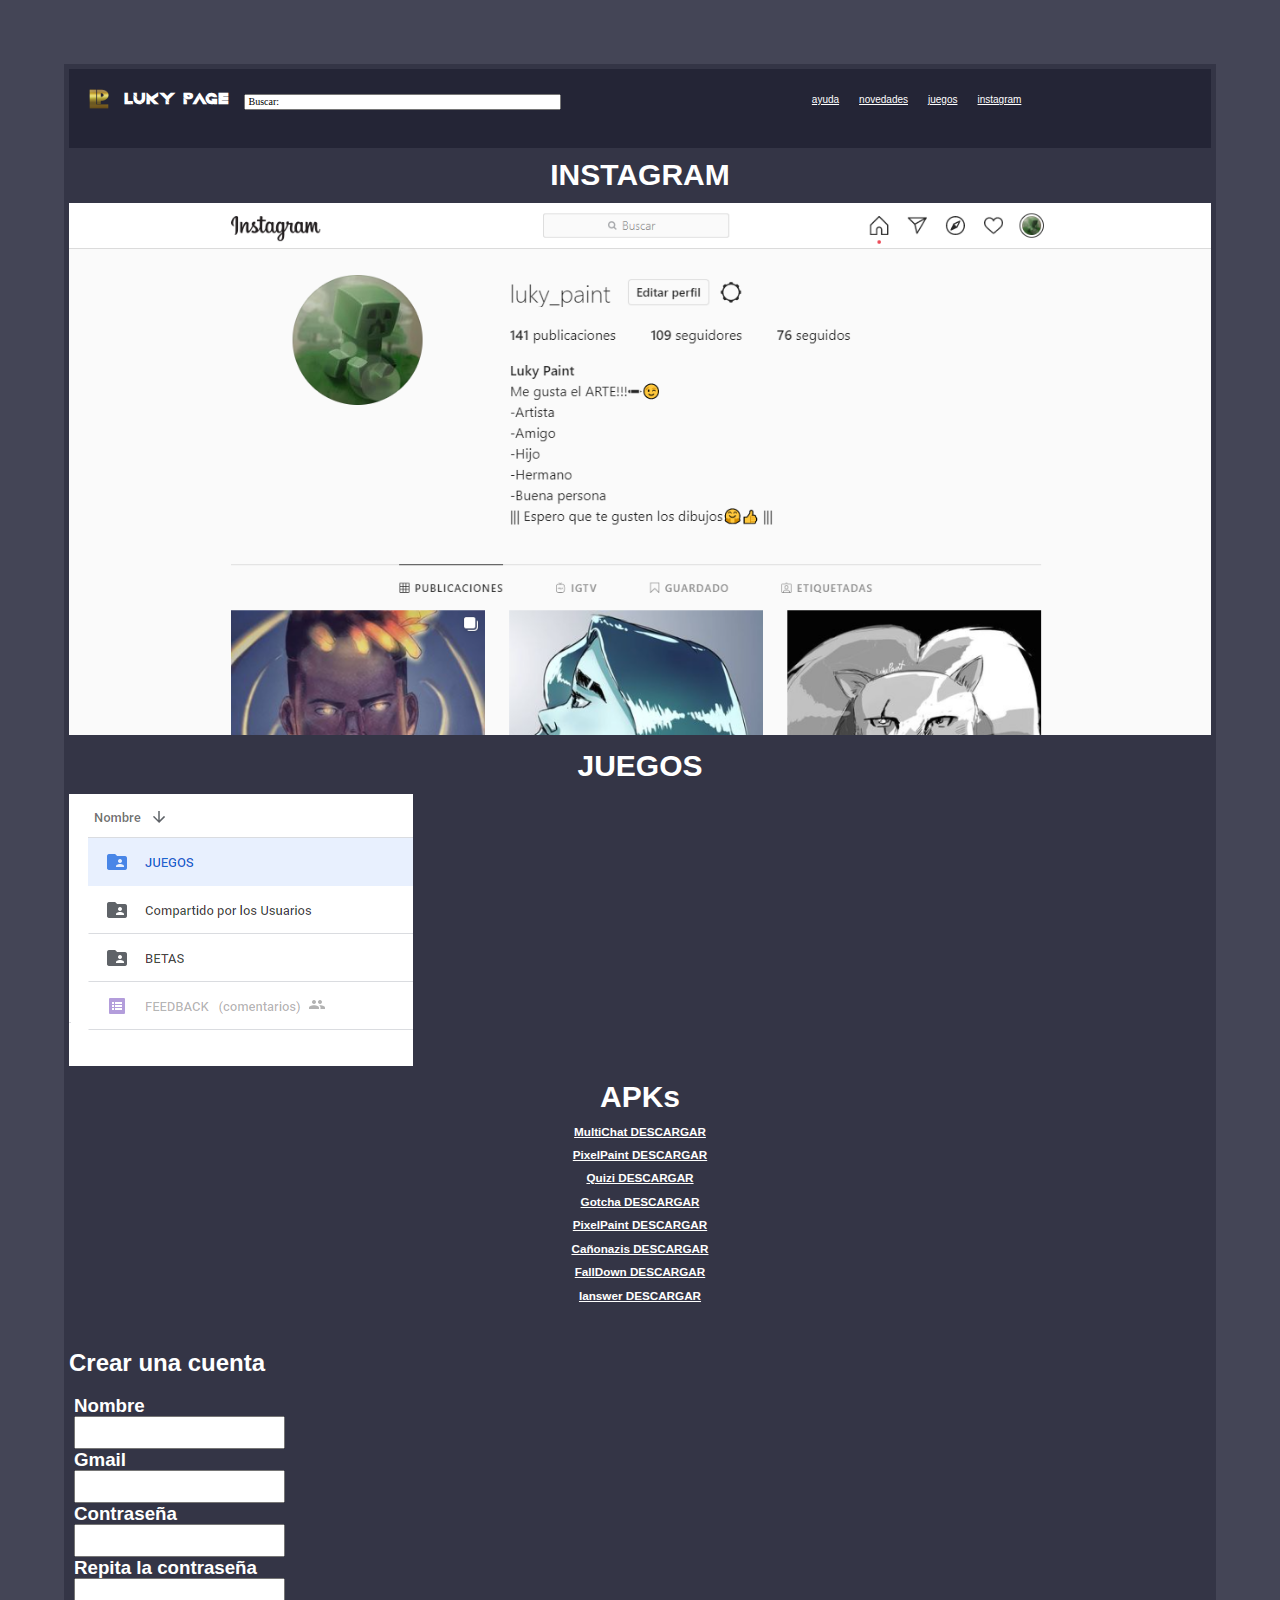
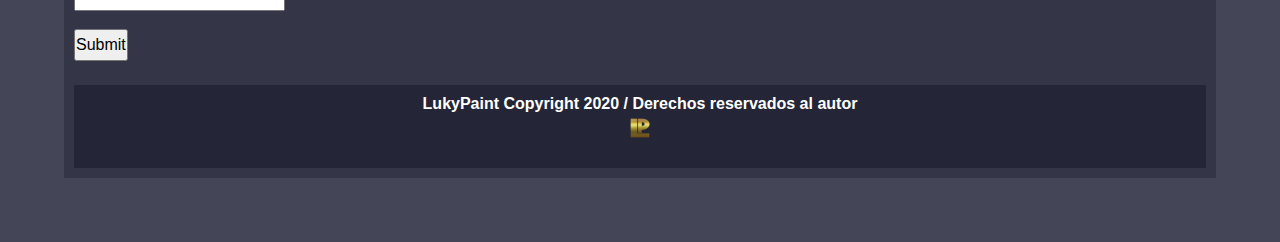
==== index.html @ 3e4b097c "Add files via upload" ====
<!DOCTYPE html>
<html>
	<head>
		<title>LukyPage</title>
		<link rel="icon" href="img/icon.ico">
		<meta charset="utf-8">
		<meta name="keywords" content="dibujos,juegos">
		<meta name="description" content="Una pagina dedicada a la publicacion de juegos y dibujos">
		<meta name="author" content="Lucas">
		<meta name="copyright" content="LukyPaint Estudios">
		<link rel="stylesheet" type="text/css" href="css/normalize.css">
		<link rel="stylesheet" type="text/css" href="css/styles.css">
		

	</head>
	<body>
		<header>
			<div id="corner">
				<img src="img/icon.ico" class="icon">
				<h2 id="corner_title">LUKY PAGE</h2>
			</div>
			<nav>
				<div class="nav">
					<input type="text" name="search_bar" value=" Buscar:" class="nav__input">
					<a  class="links" href="#instagram">instagram</a>
					<a  class="links" href="#juegos">juegos</a>
					<a  class="links" href="#novedades">novedades</a>
					<a  class="links" href="#ayuda">ayuda</a>
				</div>
			</nav>
			<br>
		</header>

		<article>
			<section>
				<h2 class="subtitle">INSTAGRAM</h2>
				<a href="https://www.instagram.com/luky_paint/" target="_BLANC">
					<img src="img/instagram_home.png" alt="LukyPaint" title="LukyPaint"></a>
				<br>
			</section>
			<section>
				<h2 class="subtitle">JUEGOS</h2>
				<a href="https://drive.google.com/drive/folders/1gqIs5-WmAUTlxxt8w4AUnnCJ4cVDvZ0m" target="_BLANC">
					<img src="img/drive_home.png">
				</a>
				<h2 class="subtitle">APKs</h2>
				<div class="download">
					<h3 class="redir" ><a href="https://drive.google.com/uc?export=download&id=1uzgHk_9izkgJa6YT2xoQW-MBAAtiw7QH">MultiChat DESCARGAR</a></h3>
					<h3 class="redir" ><a href="https://drive.google.com/uc?export=download&id=1XtbHTIsoQXTO5qyi4cbu5I8ox29gAK29">PixelPaint DESCARGAR</a></h3>
					<h3 class="redir" ><a href="https://drive.google.com/uc?export=download&id=1pipXx8bYft1a0W8VQsd9_dCOFUGs6WpN">Quizi DESCARGAR</a></h3>
					<h3 class="redir" ><a href="https://drive.google.com/uc?export=download&id=1aBB_kjfWUIrjfwho7vjEoA0uZGn3oqw-">Gotcha DESCARGAR</a></h3>
					<h3 class="redir" ><a href="https://drive.google.com/uc?export=download&id=1XtbHTIsoQXTO5qyi4cbu5I8ox29gAK29">PixelPaint DESCARGAR</a></h3>
					<h3 class="redir" ><a href="https://drive.google.com/uc?export=download&id=1EkO6v5o8i-t8AFTUP6A1JXVQLRcrqeaH">Cañonazis DESCARGAR</a></h3>
					<h3 class="redir" ><a href="https://drive.google.com/uc?export=download&id=1yMLuEtmQgRGw47YqL36Vw4e-INMJLvhJ">FallDown DESCARGAR</a></h3>
					<h3 class="redir" ><a href="https://drive.google.com/uc?export=download&id=1W6yQ1pTzDhVqmR9MBpvlquk7xP3Z8tAS">Ianswer DESCARGAR</a></h3>
				</div>
				<br><br>
			</section>
		</article>

		<aside>
			<h2>Crear una cuenta</h2>
			<br>
			<form method="post">
				<h3>Nombre</h3>
				<input class="input_bar" type="text" name="username" required="">
				<h3>Gmail</h3>
				<input class="input_bar" type="email" name="email" required="">
				<h3>Contraseña</h3>
				<input class="input_bar" type="password" name="pass" required="">
				<h3>Repita la contraseña</h3>
				<input class="input_bar" type="password" name="repass" required="">
				<br><br>
				<input type="submit" class="input_bar">

			</form>
		</aside>

		<br>

		<footer>
			<div class="end">
				<h4>LukyPaint Copyright 2020 / Derechos reservados al autor</h4>
				<img src="img/icon.ico" class="icon">
			</div>
		</footer>

	</body>
</html>
---- css/styles.css ----
@font-face {
    font-family: 'quantum';
    font-style: normal;
    font-weight: 200;
    src: local('quantum'),
        url(../fonts/quantum.woff2) format('woff2');

}

html {
	background-color: #444556;
	padding: 5%;
}

* {
	font-family: sans-serif;
	color: white;
}

.icon {
	padding: 5px;
	width: 30px;
	height: 30px;
}

header {
	padding: 5px;
	background-color: #242536;
}

body {
	padding: 5px;
	background-color: #343546;
}

.nav__input {
	width: 40%;
	margin: 10px 5px;
	float: left;
	color: black;
}

.nav {
	font-family: "arial_narrow";
	font-size: 10px;
	padding-top: 10px;
	display: inline-block;
	width: 70%;
	color: white;
}

.links {
	vertical-align: middle;
	margin: 10px 10px 15px;
	float: right;
}

#corner{
	display: flex;
  	align-items: center;
	padding: 10px;
	float: left;
	width: 30%
	margin: 10px 5px;
 
}

#corner_title {
	float: right;
	font-family: "quantum";
	font-weight: 50px;
	font-size: 16px;
	margin-left: 10px;
	text-align: center;
}

.subtitle {
	margin: 10px;
	align-items: center;
	text-align: center;
	font-size: 30px;
}

.end {
	align-items: center;
	text-align: center;
	margin: 5px;
	padding: 10px;
	padding-bottom: 20px;
	background-color: #242536;
}

.input_bar {
	color: black;
	padding-top: 5px;
	padding-bottom: 5px;
}

.download {
	margin-top: 10px;
	font-size: 10px;

}

.redir {
	align-content: center;
	text-align: center;
	margin: 10px;
}

form {
	margin-left: 5px;
}
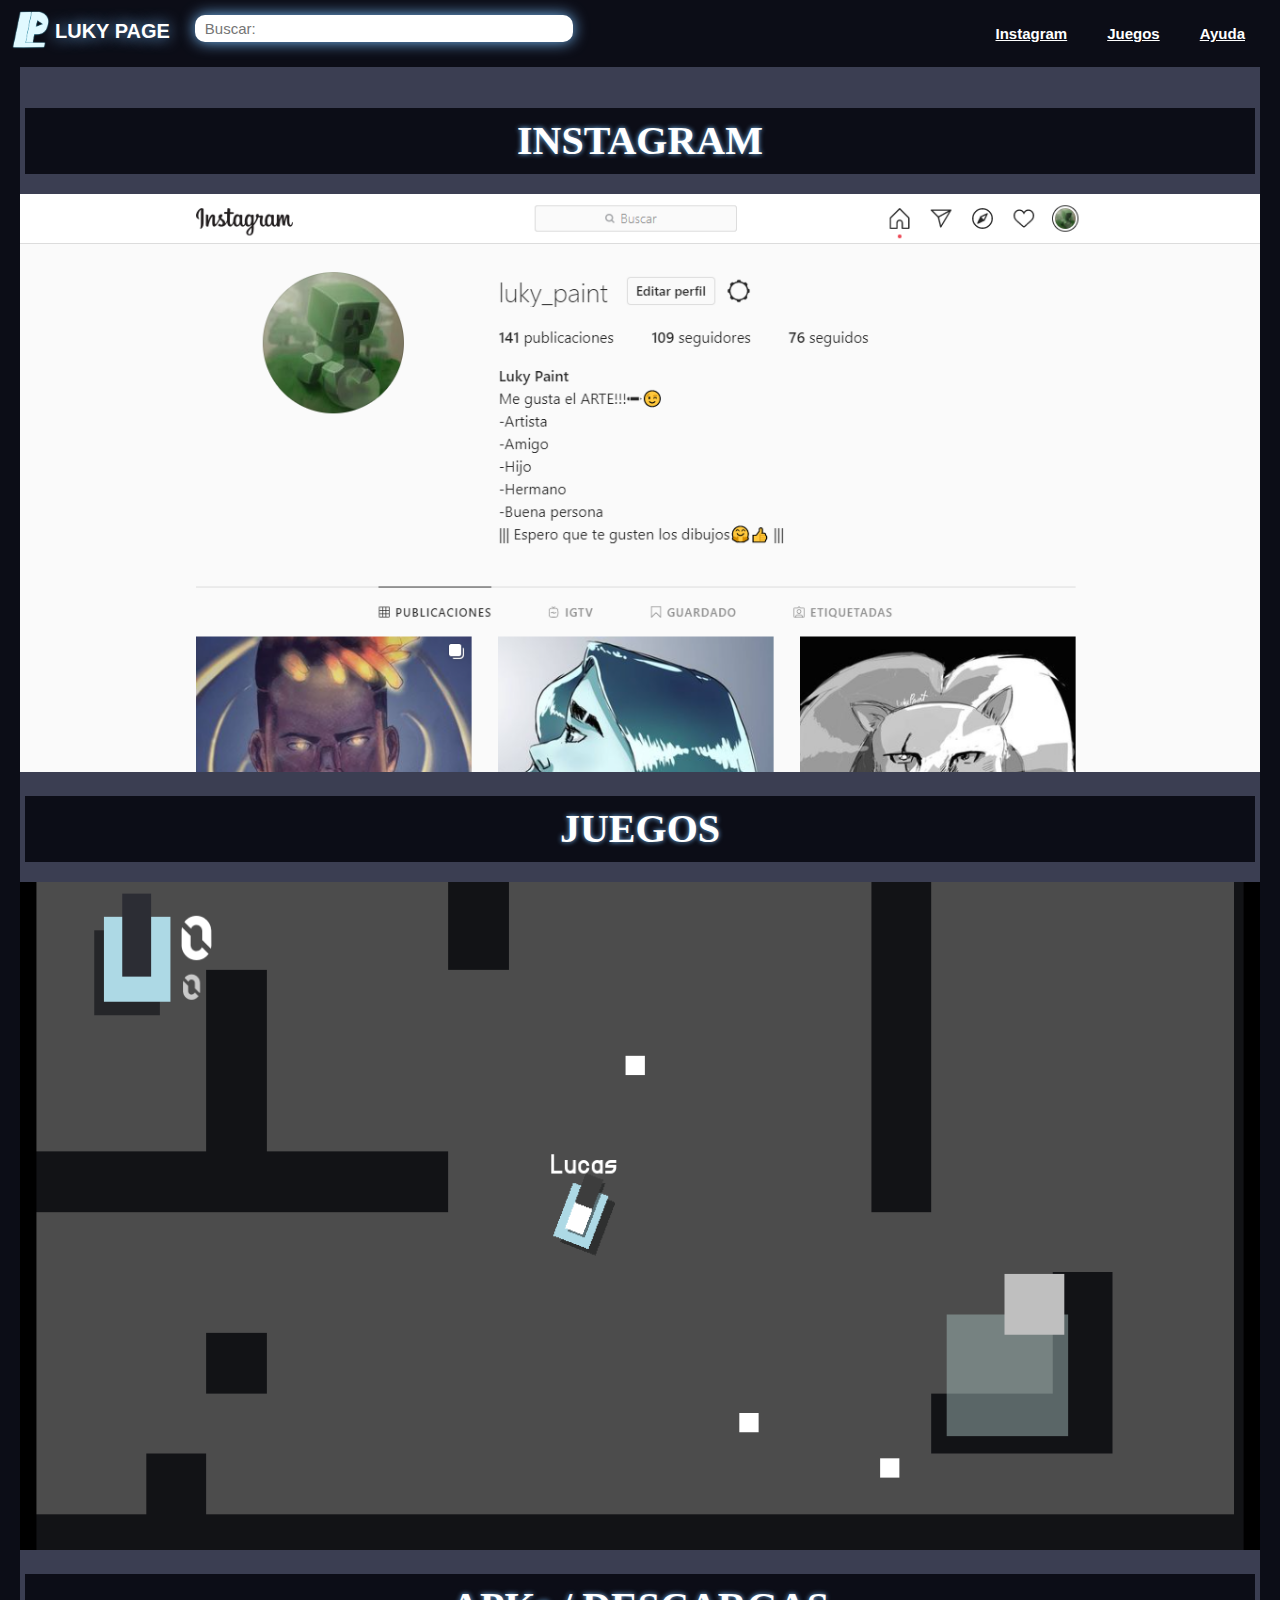
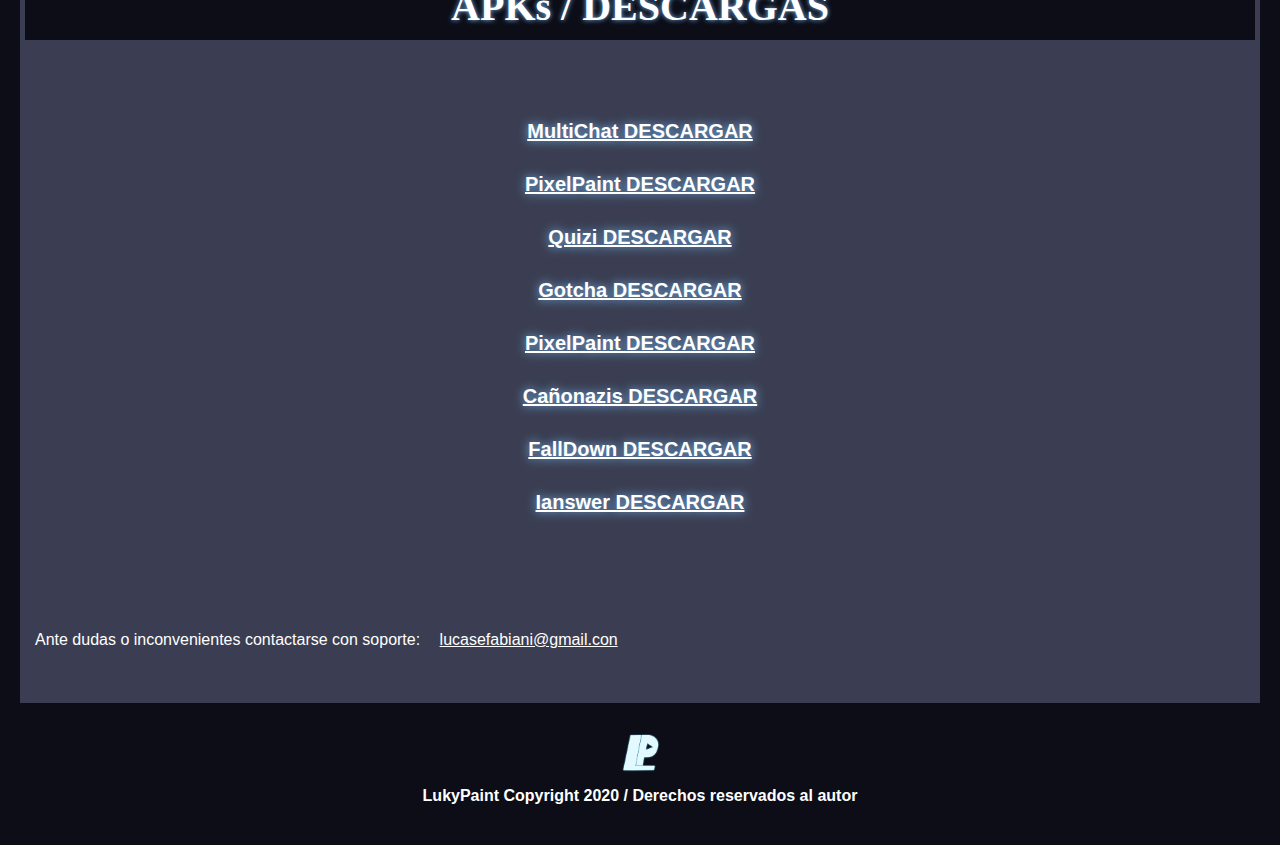
==== commit 0adc7d6f: "Add files via upload" ====
--- a/index.html
+++ b/index.html
@@ -2,7 +2,7 @@
 <html>
 	<head>
 		<title>LukyPage</title>
-		<link rel="icon" href="img/icon.ico">
+		<link rel="icon" href="img/icon.png">
 		<meta charset="utf-8">
 		<meta name="keywords" content="dibujos,juegos">
 		<meta name="description" content="Una pagina dedicada a la publicacion de juegos y dibujos">
@@ -15,75 +15,58 @@
 	</head>
 	<body>
 		<header>
-			<div id="corner">
-				<img src="img/icon.ico" class="icon">
-				<h2 id="corner_title">LUKY PAGE</h2>
+			<div class="main_bar">
+				<div class="corner_title">
+					<img src="img/icon.png" class="icon">
+					<h1>luky page</h1>
+				</div>
+				<input type="text"placeholder="Buscar:" class="search_bar">
+				<div class="main_bar__links">
+					<h4><a href="#ayuda">Ayuda</a></h4>
+					<h4><a href="#juegos">Juegos</a></h4>
+					<h4><a href="#instagram">Instagram</a></h4>
+				</div>
 			</div>
-			<nav>
-				<div class="nav">
-					<input type="text" name="search_bar" value=" Buscar:" class="nav__input">
-					<a  class="links" href="#instagram">instagram</a>
-					<a  class="links" href="#juegos">juegos</a>
-					<a  class="links" href="#novedades">novedades</a>
-					<a  class="links" href="#ayuda">ayuda</a>
+		</header>
+		<div class="space"></div>
+		<div class="body">
+			<article>
+				<section>
+					<h2 class="subtitle" id="instagram">INSTAGRAM</h2>
+					<a href="https://www.instagram.com/luky_paint/" target="_BLANC">
+						<img src="img/instagram_home.png" alt="LukyPaint" title="LukyPaint"></a>
+					<br>
+				</section>
+				<section>
+					<h2 class="subtitle" id="juegos">JUEGOS</h2>
+					<a href="https://drive.google.com/drive/folders/1gqIs5-WmAUTlxxt8w4AUnnCJ4cVDvZ0m" target="_BLANC">
+						<img style="width: 100%"   src="img/drive_home.png">
+					</a>
+					<h2 class="subtitle">APKs / DESCARGAS</h2>
+					<div class="download_links">
+						<h3><a href="https://drive.google.com/uc?export=download&id=1uzgHk_9izkgJa6YT2xoQW-MBAAtiw7QH">MultiChat DESCARGAR</a></h3>
+						<h3><a href="https://drive.google.com/uc?export=download&id=1XtbHTIsoQXTO5qyi4cbu5I8ox29gAK29">PixelPaint DESCARGAR</a></h3>
+						<h3><a href="https://drive.google.com/uc?export=download&id=1pipXx8bYft1a0W8VQsd9_dCOFUGs6WpN">Quizi DESCARGAR</a></h3>
+						<h3><a href="https://drive.google.com/uc?export=download&id=1aBB_kjfWUIrjfwho7vjEoA0uZGn3oqw-">Gotcha DESCARGAR</a></h3>
+						<h3><a href="https://drive.google.com/uc?export=download&id=1XtbHTIsoQXTO5qyi4cbu5I8ox29gAK29">PixelPaint DESCARGAR</a></h3>
+						<h3><a href="https://drive.google.com/uc?export=download&id=1EkO6v5o8i-t8AFTUP6A1JXVQLRcrqeaH">Cañonazis DESCARGAR</a></h3>
+						<h3><a href="https://drive.google.com/uc?export=download&id=1yMLuEtmQgRGw47YqL36Vw4e-INMJLvhJ">FallDown DESCARGAR</a></h3>
+						<h3><a href="https://drive.google.com/uc?export=download&id=1W6yQ1pTzDhVqmR9MBpvlquk7xP3Z8tAS">Ianswer DESCARGAR</a></h3>
+					</div>
+					<br><br>
+					<p id="ayuda" >Ante dudas o inconvenientes contactarse con soporte: <a href="https://mail.google.com/mail/?tab=wm&authuser=0&ogbl">lucasefabiani@gmail.con</a></p>
+				</section>
+			</article>
+
+			<br>
+
+			<footer>
+				<div class="footer">
+					<img src="img/icon.png">
+					<h4>LukyPaint Copyright 2020 / Derechos reservados al autor</h4>
+					
 				</div>
-			</nav>
-			<br>
-		</header>
-
-		<article>
-			<section>
-				<h2 class="subtitle">INSTAGRAM</h2>
-				<a href="https://www.instagram.com/luky_paint/" target="_BLANC">
-					<img src="img/instagram_home.png" alt="LukyPaint" title="LukyPaint"></a>
-				<br>
-			</section>
-			<section>
-				<h2 class="subtitle">JUEGOS</h2>
-				<a href="https://drive.google.com/drive/folders/1gqIs5-WmAUTlxxt8w4AUnnCJ4cVDvZ0m" target="_BLANC">
-					<img src="img/drive_home.png">
-				</a>
-				<h2 class="subtitle">APKs</h2>
-				<div class="download">
-					<h3 class="redir" ><a href="https://drive.google.com/uc?export=download&id=1uzgHk_9izkgJa6YT2xoQW-MBAAtiw7QH">MultiChat DESCARGAR</a></h3>
-					<h3 class="redir" ><a href="https://drive.google.com/uc?export=download&id=1XtbHTIsoQXTO5qyi4cbu5I8ox29gAK29">PixelPaint DESCARGAR</a></h3>
-					<h3 class="redir" ><a href="https://drive.google.com/uc?export=download&id=1pipXx8bYft1a0W8VQsd9_dCOFUGs6WpN">Quizi DESCARGAR</a></h3>
-					<h3 class="redir" ><a href="https://drive.google.com/uc?export=download&id=1aBB_kjfWUIrjfwho7vjEoA0uZGn3oqw-">Gotcha DESCARGAR</a></h3>
-					<h3 class="redir" ><a href="https://drive.google.com/uc?export=download&id=1XtbHTIsoQXTO5qyi4cbu5I8ox29gAK29">PixelPaint DESCARGAR</a></h3>
-					<h3 class="redir" ><a href="https://drive.google.com/uc?export=download&id=1EkO6v5o8i-t8AFTUP6A1JXVQLRcrqeaH">Cañonazis DESCARGAR</a></h3>
-					<h3 class="redir" ><a href="https://drive.google.com/uc?export=download&id=1yMLuEtmQgRGw47YqL36Vw4e-INMJLvhJ">FallDown DESCARGAR</a></h3>
-					<h3 class="redir" ><a href="https://drive.google.com/uc?export=download&id=1W6yQ1pTzDhVqmR9MBpvlquk7xP3Z8tAS">Ianswer DESCARGAR</a></h3>
-				</div>
-				<br><br>
-			</section>
-		</article>
-
-		<aside>
-			<h2>Crear una cuenta</h2>
-			<br>
-			<form method="post">
-				<h3>Nombre</h3>
-				<input class="input_bar" type="text" name="username" required="">
-				<h3>Gmail</h3>
-				<input class="input_bar" type="email" name="email" required="">
-				<h3>Contraseña</h3>
-				<input class="input_bar" type="password" name="pass" required="">
-				<h3>Repita la contraseña</h3>
-				<input class="input_bar" type="password" name="repass" required="">
-				<br><br>
-				<input type="submit" class="input_bar">
-
-			</form>
-		</aside>
-
-		<br>
-
-		<footer>
-			<div class="end">
-				<h4>LukyPaint Copyright 2020 / Derechos reservados al autor</h4>
-				<img src="img/icon.ico" class="icon">
-			</div>
-		</footer>
-
+			</footer>
+		</div>
 	</body>
 </html>--- a/css/styles.css
+++ b/css/styles.css
@@ -1,113 +1,130 @@
-@font-face {
-    font-family: 'quantum';
-    font-style: normal;
-    font-weight: 200;
-    src: local('quantum'),
-        url(../fonts/quantum.woff2) format('woff2');
+html{
+	background-color: #0c0d17;
+	font-color: white;
 
 }
 
-html {
-	background-color: #444556;
-	padding: 5%;
+p, p a{
+	color: white;
+	font-family: sans-serif;
+	margin: 5px;
+	padding: 10px;
+
 }
 
-* {
-	font-family: sans-serif;
-	color: white;
+.main_bar{
+	background-color: #0c0d17;
+	width: 100%;
+	position: fixed;
+	padding: 10px;
 }
 
-.icon {
-	padding: 5px;
-	width: 30px;
-	height: 30px;
+.main_bar__links{
+	width: 30%;
+	float: right;
+	margin: 5px;
+
 }
 
-header {
+.main_bar__links h4 a{
+	font-family: sans-serif;
+	font-size: 15px;
+	color: white;
 	padding: 5px;
-	background-color: #242536;
-}
-
-body {
-	padding: 5px;
-	background-color: #343546;
-}
-
-.nav__input {
-	width: 40%;
-	margin: 10px 5px;
-	float: left;
-	color: black;
-}
-
-.nav {
-	font-family: "arial_narrow";
-	font-size: 10px;
-	padding-top: 10px;
-	display: inline-block;
-	width: 70%;
-	color: white;
-}
-
-.links {
-	vertical-align: middle;
-	margin: 10px 10px 15px;
+	margin: 5px 15px;
 	float: right;
-}
-
-#corner{
-	display: flex;
-  	align-items: center;
-	padding: 10px;
-	float: left;
-	width: 30%
-	margin: 10px 5px;
- 
-}
-
-#corner_title {
-	float: right;
-	font-family: "quantum";
-	font-weight: 50px;
-	font-size: 16px;
-	margin-left: 10px;
+	display: block;
 	text-align: center;
 }
 
-.subtitle {
-	margin: 10px;
-	align-items: center;
-	text-align: center;
-	font-size: 30px;
+.icon{
+	width: 40px;
+	height: 40px;
+	float: left
 }
 
-.end {
-	align-items: center;
-	text-align: center;
-	margin: 5px;
-	padding: 10px;
-	padding-bottom: 20px;
-	background-color: #242536;
+.corner_title{
+	float:left;
 }
 
-.input_bar {
-	color: black;
-	padding-top: 5px;
-	padding-bottom: 5px;
-}
-
-.download {
-	margin-top: 10px;
-	font-size: 10px;
+.corner_title h1{
+	float: right;
+	color: white;
+	font-family: sans-serif;
+	font-size: 20px;
+	font-weight: 800px;
+	text-transform: uppercase;
+	text-shadow: 0 0 15px #7abefa;
+	padding: 5px;
+	margin: 5px 0;
 
 }
 
-.redir {
-	align-content: center;
+.search_bar{
+	border-radius: 10px;
+	border: 0;
+	font-family: sans-serif;
+	font-size: 15px;
+	width: 30%;
+	padding: 5px 10px;
+	margin: 5px 20px;
+	box-shadow: 0 0 15px #7abefa;
+}
+
+.body{
+	padding-top: 50px;
+	margin: 20px;
+	background-color: #3b3e52;s
+}
+
+.space{
+	margin: 50px;
+	margin-top: 100px;
+	display: inline;
+}
+
+.subtitle{
+	background-color: #0c0d17;
 	text-align: center;
+	margin: 20px 5px;
+	padding: 10px;
+	color: white;
+	text-shadow: 0 0 5px #7abefa;
+	font-size: 40px;
+}
+
+.footer{
+	font-family: sans-serif;
+	color: white;
+	background-color: #0c0d17;
+	margin-top: 20px;
+	padding: 20px 10px;
+	text-align: center;
+	align-items: center;
+}
+.footer img{
+	width: 40px;
+	height: 40px;
+	align-self: center;
 	margin: 10px;
 }
 
-form {
-	margin-left: 5px;
-}+.download_links{
+	align-self: center;
+	align-items: center;
+	padding: 40px 10px;
+	margin: 5px;
+}
+
+.download_links h3{
+	text-align: center;
+	padding: 10px;
+	margin: 10px;
+}
+
+.download_links h3 a{
+	color: white;
+	font-family: sans-serif;
+	font-size: 20px;
+	text-shadow: 0 0 10px #7abefa;
+}
